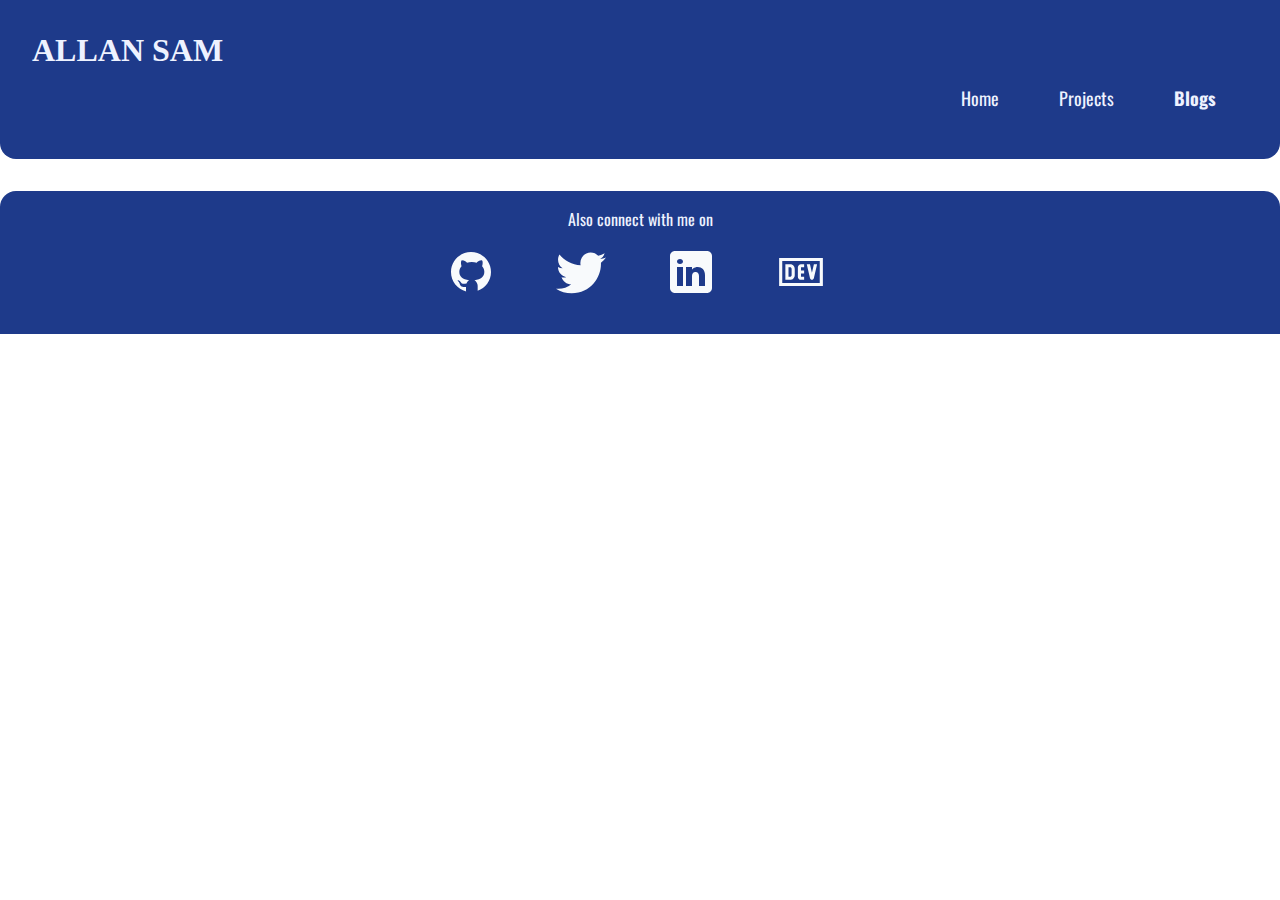
==== blogs.html @ b01237f9 "updated styles and projects" ====
<!DOCTYPE html>
<html lang="en">

<head>
    <meta charset="UTF-8">
    <meta http-equiv="X-UA-Compatible" content="IE=edge">
    <meta name="viewport" content="width=device-width, initial-scale=1.0">
    <title>BLOGS | AllanSam</title>
    <link rel="stylesheet" href="styles.css">
</head>

<body>
    <nav class="navigation">
        <div class="nav-brand">ALLAN SAM</div>

        <ul class="non-bullet nav-pills">

            <li class="list-item-inline">
                <a class="link" href="/">Home</a>
            </li>
            <li class="list-item-inline">
                <a class="link" href="/projects.html">Projects</a>
            </li>
            <li class="list-item-inline">
                <a class="link link-active" href="/blogs.html">Blogs</a>
            </li>

        </ul>
    </nav>

    <footer class="footer">
        <div class="footer-header">Also connect with me on</div>
        <ul class="social links list-non-bullet">
            <li class="list-item-inline">
                <a class="link" href="https://github.com/Allan-sam-codes"><img src="icons/icons8-github.svg"></a>
            </li>
            <li class="list-item-inline">
                <a class="link" href="https://twitter.com/AllanSam5050"><img src="icons/icons8-twitter.svg"></a>
            </li>
            <li class="list-item-inline">
                <a class="link" href="https://www.linkedin.com/feed/"> <img src="icons/icons8-linkedin.svg"></a>
            </li>
            <li class="list-item-inline">
                <a class="link" href="https://dev.to/allansamcodes"><img src="icons/icons8-dev.svg"></a>
            </li>
        </ul>
    </footer>





</body>

</html>
---- styles.css ----
@import url('https://fonts.googleapis.com/css2?family=Oswald:wght@400;700&display=swap');
:root {
    --primary-color: #1e3a8a;
    --secondary-color: #eef2ff;
    --blue: #60a5fa;
    --off-white: #F3F4F6;
    ;
}

body {
    font-family: 'Oswald', sans-serif;
    margin: 0px;
}

hr {
    margin: 1rem 0rem;
}


/*container*/

.container {
    padding: 0rem 1rem;
}

.container-center {
    max-width: 700px;
    margin: auto;
    padding: 0.25rem;
}


/*links*/

.link {
    box-sizing: border-box;
    text-decoration: none;
    padding: 0.5rem 1rem;
    margin-top: 1rem;
    margin-bottom: 3rem;
    margin-right: 0.5rem;
    font-size: large;
}

.link-primary {
    background-color: var(--primary-color);
    border-radius: 0.5rem;
    color: var(--secondary-color);
}

.link-secondary {
    color: var(--blue);
    border-radius: 0.5rem;
    border: 1px solid var(--primary-color);
}


/*list*/

.non-bullet {
    list-style: none;
}

.list-item-inline {
    display: inline;
    padding: 0rem 0.5rem;
}


/*navigation*/

.navigation {
    background-color: var(--primary-color);
    color: var(--secondary-color);
    padding: 2rem;
    border-bottom-left-radius: 1rem;
    border-bottom-right-radius: 1rem;
}

.navigation .nav-brand {
    font-weight: bold;
    font-size: xx-large;
    font-family: Display fonts;
}

.navigation .nav-pills {
    text-align: right;
}

.navigation .link {
    color: var(--secondary-color);
}

.navigation .link-active {
    font-weight: bold;
}


/*header*/

.hero {
    padding: 2rem;
    padding-top: 3rem;
}

.hero .hero-image {
    margin: auto;
    max-width: 350px;
    display: block;
}

.hero .hero-heading {
    text-align: center;
    color: var(--blue);
    padding: 1rem;
    text-align: center;
}

.hero .hero-heading .heading-inverted {
    color: var(--primary-color);
}


/*blockquote*/

.blockquote {
    margin: 0;
}

blockquote {
    padding: 15px;
    background: #eee;
    border-radius: 5px;
}

blockquote {
    content: '\201C';
}

blockquote {
    content: '\201D';
}


/*section*/

.section {
    padding: 2rem;
    margin-bottom: 1rem;
}

.section h1 {
    text-align: center;
}

.ow {
    background-color: var(--off-white);
}


/*footer*/

.footer {
    background-color: var(--primary-color);
    text-align: center;
    padding: 1rem 0rem;
    color: var(--secondary-color);
    border-top-right-radius: 1rem;
    border-top-left-radius: 1rem;
    margin-top: 2rem;
}


/*.footer.link {
    color: ghostwhite;
}*/

.footer .footerheader {
    font-weight: bolder;
    font-size: larger;
}

.footer ul {
    padding-inline-start: 0px
}


/*spaces*/

margin-md {}
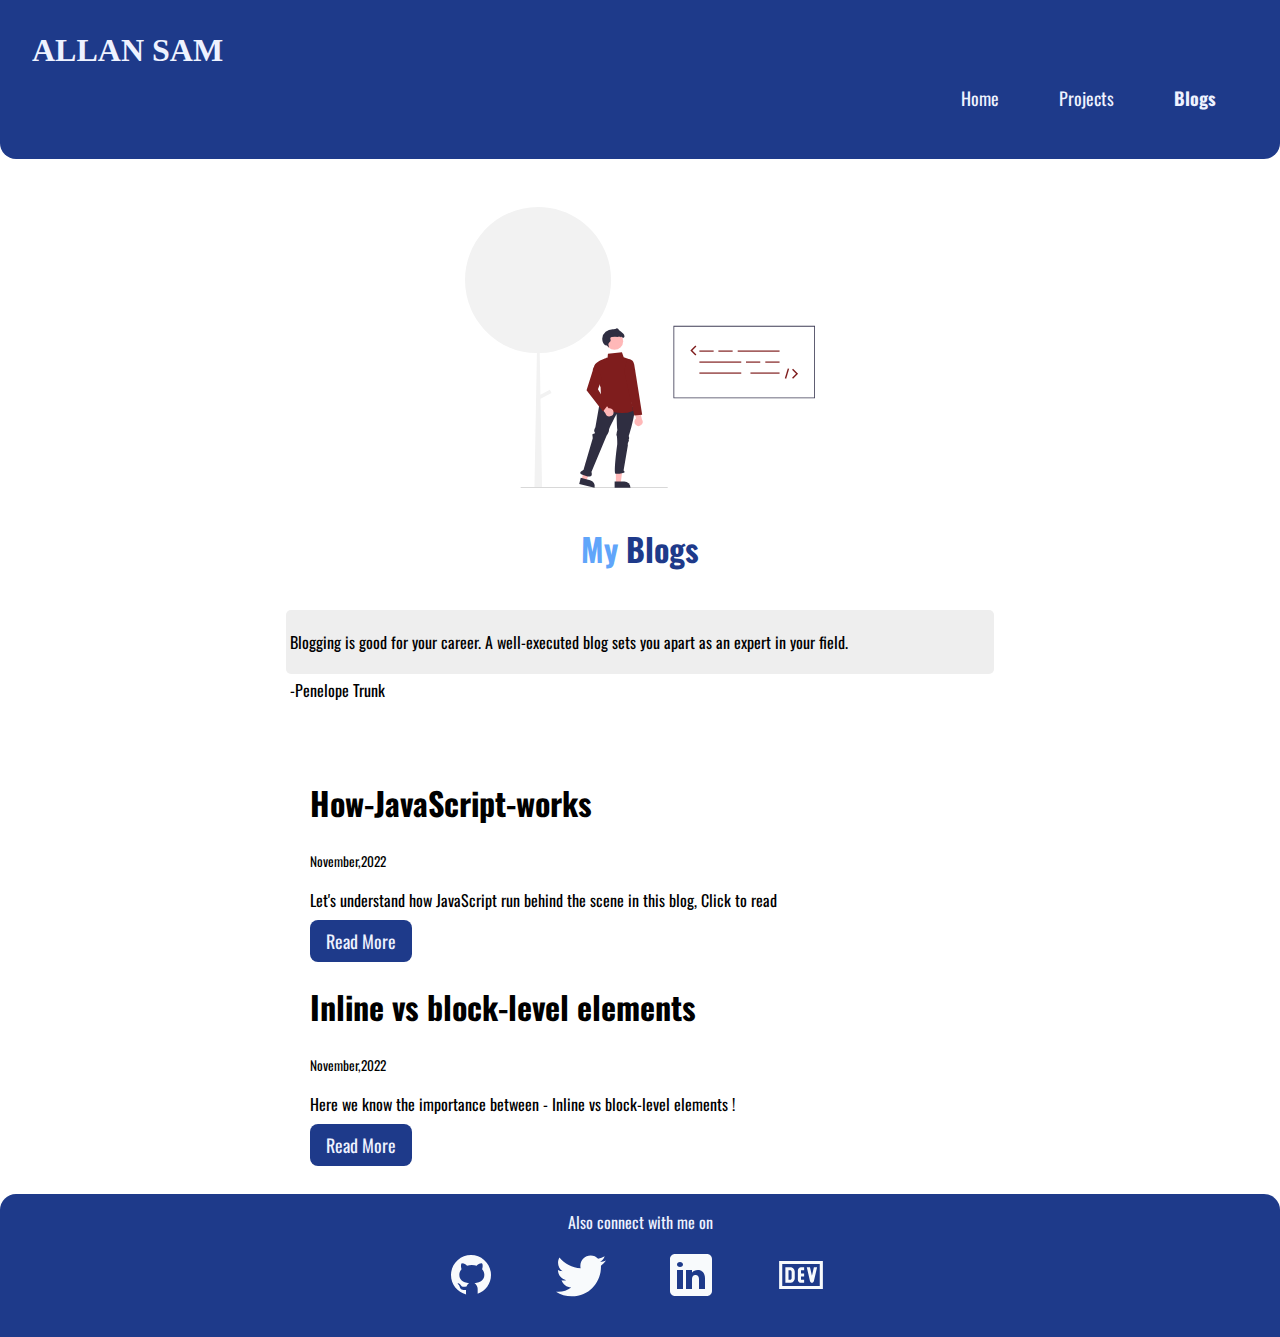
==== commit 2cce1aaa: "updated project" ====
--- a/blogs.html
+++ b/blogs.html
@@ -28,11 +28,45 @@
         </ul>
     </nav>
 
+
+    <header class="hero">
+        <img class="hero-image" src="images/Blogs.svg" alt="">
+        <h1 class="hero-heading">My <span class="heading-inverted"> Blogs </span></h1>
+        <blockquote class="hero-inverted container container-center">
+            <p> Blogging is good for your career. A well-executed blog sets you apart as an expert in your field.</p>
+        </blockquote>
+        <figcaption class="hero-inverted container container-center">-Penelope Trunk</figcaption>
+    </header>
+
+
+    <ul class="non-bullet">
+
+        <li>
+            <div class="container container-center">
+                <h1>How-JavaScript-works</h1>
+                <small>November,2022</small>
+                <p>Let's understand how JavaScript run behind the scene in this blog, Click to read</p>
+                <a class="link link-primary" href="https://dev.to/sam0905/how-javascript-works-3djm">Read More</a>
+            </div>
+        </li>
+
+        <li>
+            <div class="container container-center">
+                <h1>Inline vs block-level elements</h1>
+                <small>November,2022</small>
+                <p>Here we know the importance between - Inline vs block-level elements ! </p>
+                <a class="link link-primary" href="https://dev.to/sam0905/inline-vs-block-level-elements-22ag">Read More</a>
+
+            </div>
+        </li>
+    </ul>
+
+
     <footer class="footer">
         <div class="footer-header">Also connect with me on</div>
         <ul class="social links list-non-bullet">
             <li class="list-item-inline">
-                <a class="link" href="https://github.com/Allan-sam-codes"><img src="icons/icons8-github.svg"></a>
+                <a class="link" href="https://github.com/sam-0905"><img src="icons/icons8-github.svg"></a>
             </li>
             <li class="list-item-inline">
                 <a class="link" href="https://twitter.com/AllanSam5050"><img src="icons/icons8-twitter.svg"></a>
@@ -41,7 +75,7 @@
                 <a class="link" href="https://www.linkedin.com/feed/"> <img src="icons/icons8-linkedin.svg"></a>
             </li>
             <li class="list-item-inline">
-                <a class="link" href="https://dev.to/allansamcodes"><img src="icons/icons8-dev.svg"></a>
+                <a class="link" href="https://dev.to/sam0905"><img src="icons/icons8-dev.svg"></a>
             </li>
         </ul>
     </footer>
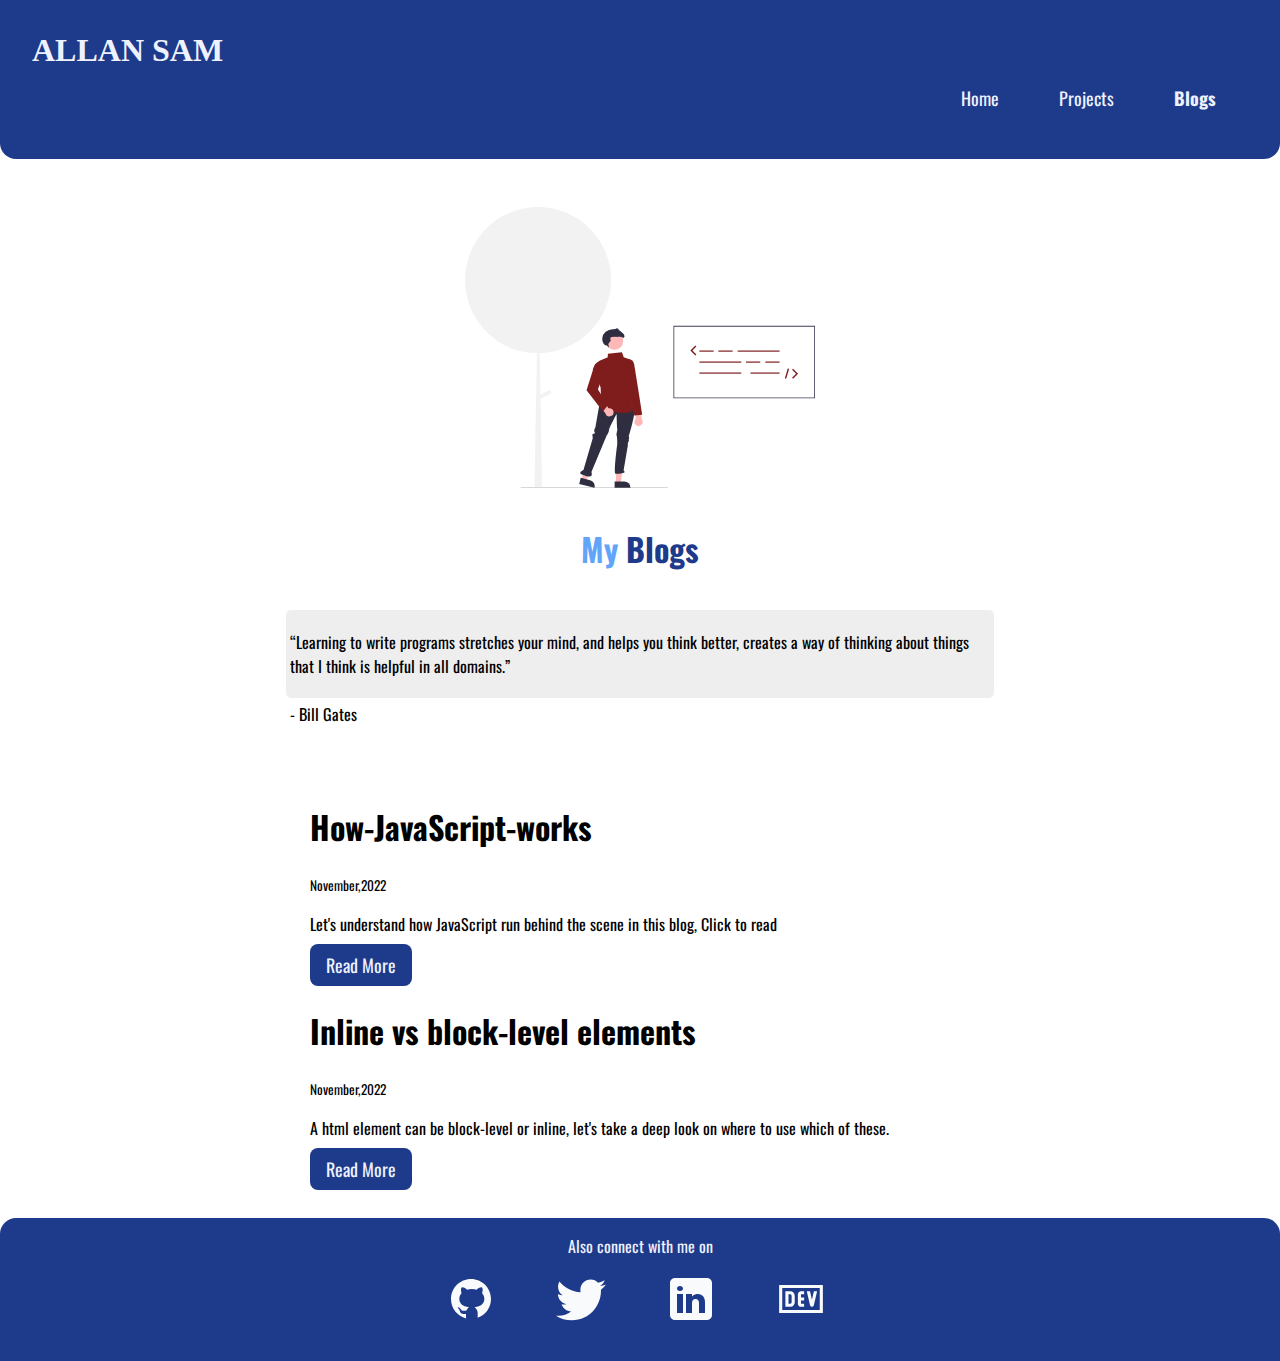
==== commit 65cde24e: "updated - LinkedIn link" ====
--- a/blogs.html
+++ b/blogs.html
@@ -33,9 +33,9 @@
         <img class="hero-image" src="images/Blogs.svg" alt="">
         <h1 class="hero-heading">My <span class="heading-inverted"> Blogs </span></h1>
         <blockquote class="hero-inverted container container-center">
-            <p> Blogging is good for your career. A well-executed blog sets you apart as an expert in your field.</p>
+            <p> “Learning to write programs stretches your mind, and helps you think better, creates a way of thinking about things that I think is helpful in all domains.”</p>
         </blockquote>
-        <figcaption class="hero-inverted container container-center">-Penelope Trunk</figcaption>
+        <figcaption class="hero-inverted container container-center">- Bill Gates</figcaption>
     </header>
 
 
@@ -54,7 +54,7 @@
             <div class="container container-center">
                 <h1>Inline vs block-level elements</h1>
                 <small>November,2022</small>
-                <p>Here we know the importance between - Inline vs block-level elements ! </p>
+                <p>A html element can be block-level or inline, let's take a deep look on where to use which of these.</p>
                 <a class="link link-primary" href="https://dev.to/sam0905/inline-vs-block-level-elements-22ag">Read More</a>
 
             </div>
@@ -72,7 +72,7 @@
                 <a class="link" href="https://twitter.com/AllanSam5050"><img src="icons/icons8-twitter.svg"></a>
             </li>
             <li class="list-item-inline">
-                <a class="link" href="https://www.linkedin.com/feed/"> <img src="icons/icons8-linkedin.svg"></a>
+                <a class="link" href="https://www.linkedin.com/in/allan-sam/"> <img src="icons/icons8-linkedin.svg"></a>
             </li>
             <li class="list-item-inline">
                 <a class="link" href="https://dev.to/sam0905"><img src="icons/icons8-dev.svg"></a>
